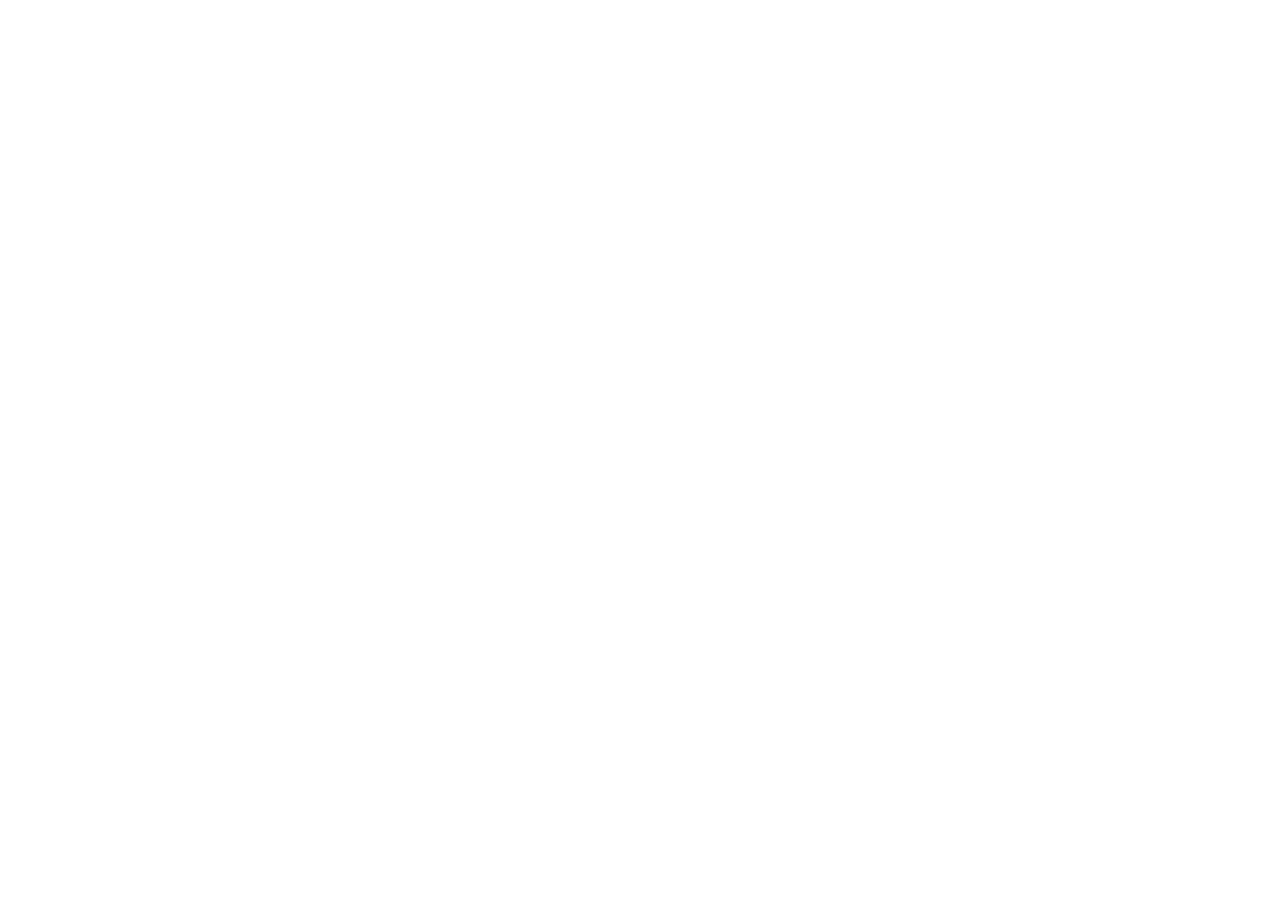
==== login.html @ f086d3a0 "初始化项目" ====
<!DOCTYPE html>
<html lang="en">

<head>
    <meta charset="UTF-8">
    <meta name="viewport" content="width=device-width, initial-scale=1.0">
    <title>Document</title>
</head>

<body>

</body>

</html>
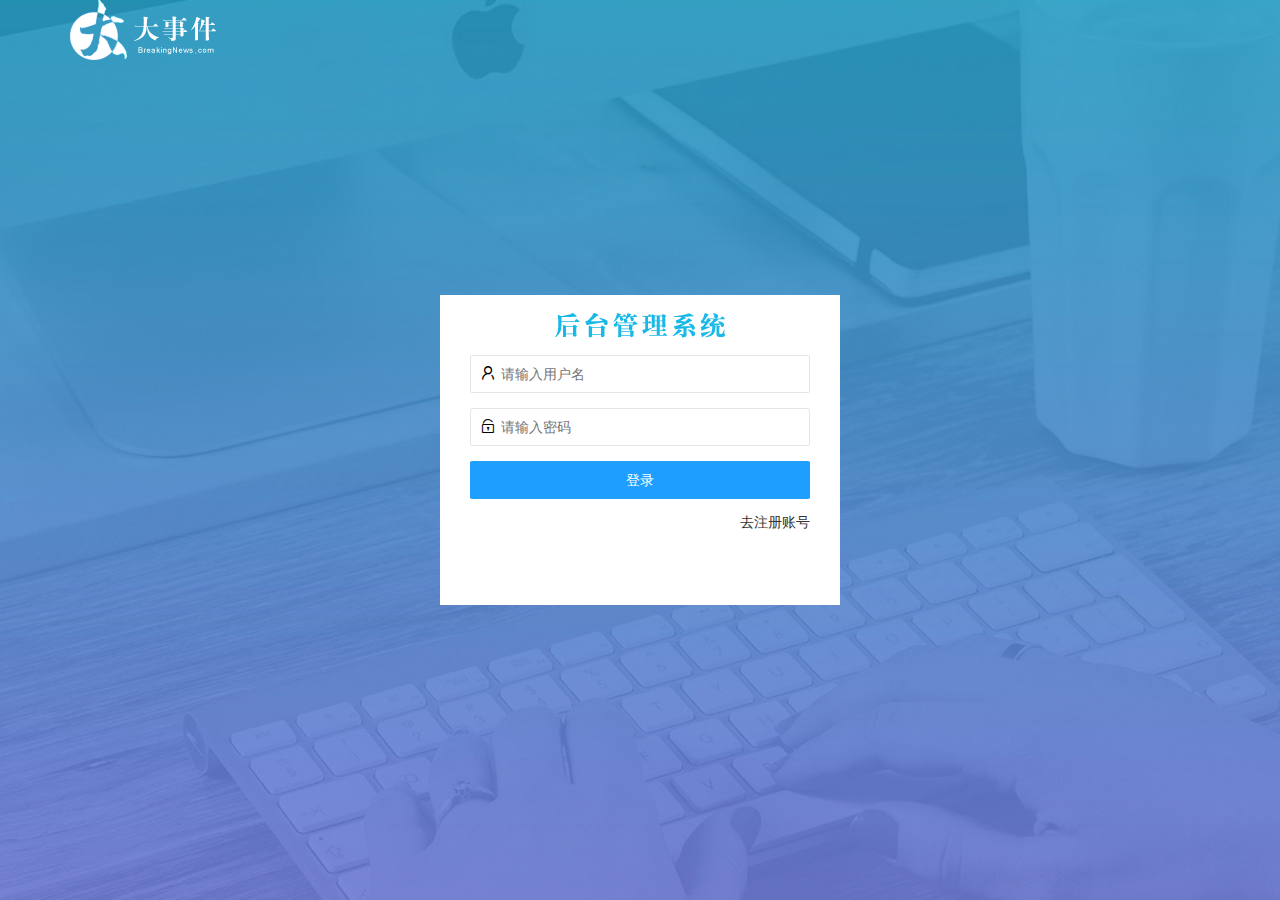
==== commit 2605a455: "登录注册功能开发完成" ====
--- a/login.html
+++ b/login.html
@@ -4,11 +4,80 @@
 <head>
     <meta charset="UTF-8">
     <meta name="viewport" content="width=device-width, initial-scale=1.0">
-    <title>Document</title>
+    <title>大事件-登录/注册</title>
+    <link rel="stylesheet" href="/assets/lib/layui/css/layui.css">
+    <link rel="stylesheet" href="/assets/css/login.css">
+
 </head>
 
 <body>
+    <!-- logo -->
+    <div class="layui-main">
+        <img src="/assets/images/logo.png">
+    </div>
 
+    <!-- 登录和注册面板 -->
+    <div class="loginandreg-box">
+        <div class="title-box"></div>
+
+        <!-- login -->
+        <div class="login-box">
+            <form id="loginForm" class="layui-form" action="">
+                <div class="layui-form-item">
+                    <i class="layui-icon layui-icon-username"></i>
+                    <input type="text" name="username" required lay-verify="required" placeholder="请输入用户名" autocomplete="off" class="layui-input">
+                </div>
+
+                <div class="layui-form-item">
+                    <i class="layui-icon layui-icon-password"></i>
+                    <input type="password" name="password" required lay-verify="required|pass" placeholder="请输入密码" autocomplete="off" class="layui-input">
+                </div>
+
+                <div class="layui-form-item">
+                    <button class="layui-btn layui-btn-fluid  layui-btn-normal" lay-submit>登录</button>
+                </div>
+
+                <div class="layui-form-item link">
+                    <a href="javascript:;" id="goRegLink">去注册账号</a>
+                </div>
+            </form>
+
+        </div>
+
+        <!-- reg -->
+        <div class="reg-box" style="display: none;">
+            <form id="regForm" class="layui-form" action="">
+                <div class="layui-form-item">
+                    <i class="layui-icon layui-icon-username"></i>
+                    <input type="text" name="username" required lay-verify="required" placeholder="请输入用户名" autocomplete="off" class="layui-input">
+                </div>
+
+                <div class="layui-form-item">
+                    <i class="layui-icon layui-icon-password"></i>
+                    <input type="password" name="password" required lay-verify="required|pass" placeholder="请输入密码" autocomplete="off" class="layui-input">
+                </div>
+
+                <div class="layui-form-item">
+                    <i class="layui-icon layui-icon-password"></i>
+                    <input type="password" name="repassword" required lay-verify="required|pass|repass" placeholder="请再次输入密码" autocomplete="off" class="layui-input">
+                </div>
+
+                <div class="layui-form-item">
+                    <button class="layui-btn layui-btn-fluid layui-btn-normal" lay-submit>注册</button>
+                </div>
+
+                <div class="layui-form-item link">
+                    <a href="javascript:;" id="goLoginLink">去登录</a>
+                </div>
+            </form>
+
+        </div>
+    </div>
+
+    <script src="/assets/lib/layui/layui.all.js"></script>
+    <script src="/assets/lib/jquery.js"></script>
+    <script src="/assets/js/baseAPI.js"></script>
+    <script src="/assets/js/login.js"></script>
 </body>
 
 </html>--- a/assets/lib/layui/css/layui.css
+++ b/assets/lib/layui/css/layui.css
@@ -0,0 +1,2 @@
+/** layui-v2.5.5 MIT License By https://www.layui.com */
+ .layui-inline,img{display:inline-block;vertical-align:middle}h1,h2,h3,h4,h5,h6{font-weight:400}.layui-edge,.layui-header,.layui-inline,.layui-main{position:relative}.layui-body,.layui-edge,.layui-elip{overflow:hidden}.layui-btn,.layui-edge,.layui-inline,img{vertical-align:middle}.layui-btn,.layui-disabled,.layui-icon,.layui-unselect{-moz-user-select:none;-webkit-user-select:none;-ms-user-select:none}.layui-elip,.layui-form-checkbox span,.layui-form-pane .layui-form-label{text-overflow:ellipsis;white-space:nowrap}.layui-breadcrumb,.layui-tree-btnGroup{visibility:hidden}blockquote,body,button,dd,div,dl,dt,form,h1,h2,h3,h4,h5,h6,input,li,ol,p,pre,td,textarea,th,ul{margin:0;padding:0;-webkit-tap-highlight-color:rgba(0,0,0,0)}a:active,a:hover{outline:0}img{border:none}li{list-style:none}table{border-collapse:collapse;border-spacing:0}h4,h5,h6{font-size:100%}button,input,optgroup,option,select,textarea{font-family:inherit;font-size:inherit;font-style:inherit;font-weight:inherit;outline:0}pre{white-space:pre-wrap;white-space:-moz-pre-wrap;white-space:-pre-wrap;white-space:-o-pre-wrap;word-wrap:break-word}body{line-height:24px;font:14px Helvetica Neue,Helvetica,PingFang SC,Tahoma,Arial,sans-serif}hr{height:1px;margin:10px 0;border:0;clear:both}a{color:#333;text-decoration:none}a:hover{color:#777}a cite{font-style:normal;*cursor:pointer}.layui-border-box,.layui-border-box *{box-sizing:border-box}.layui-box,.layui-box *{box-sizing:content-box}.layui-clear{clear:both;*zoom:1}.layui-clear:after{content:'\20';clear:both;*zoom:1;display:block;height:0}.layui-inline{*display:inline;*zoom:1}.layui-edge{display:inline-block;width:0;height:0;border-width:6px;border-style:dashed;border-color:transparent}.layui-edge-top{top:-4px;border-bottom-color:#999;border-bottom-style:solid}.layui-edge-right{border-left-color:#999;border-left-style:solid}.layui-edge-bottom{top:2px;border-top-color:#999;border-top-style:solid}.layui-edge-left{border-right-color:#999;border-right-style:solid}.layui-disabled,.layui-disabled:hover{color:#d2d2d2!important;cursor:not-allowed!important}.layui-circle{border-radius:100%}.layui-show{display:block!important}.layui-hide{display:none!important}@font-face{font-family:layui-icon;src:url(../font/iconfont.eot?v=250);src:url(../font/iconfont.eot?v=250#iefix) format('embedded-opentype'),url(../font/iconfont.woff2?v=250) format('woff2'),url(../font/iconfont.woff?v=250) format('woff'),url(../font/iconfont.ttf?v=250) format('truetype'),url(../font/iconfont.svg?v=250#layui-icon) format('svg')}.layui-icon{font-family:layui-icon!important;font-size:16px;font-style:normal;-webkit-font-smoothing:antialiased;-moz-osx-font-smoothing:grayscale}.layui-icon-reply-fill:before{content:"\e611"}.layui-icon-set-fill:before{content:"\e614"}.layui-icon-menu-fill:before{content:"\e60f"}.layui-icon-search:before{content:"\e615"}.layui-icon-share:before{content:"\e641"}.layui-icon-set-sm:before{content:"\e620"}.layui-icon-engine:before{content:"\e628"}.layui-icon-close:before{content:"\1006"}.layui-icon-close-fill:before{content:"\1007"}.layui-icon-chart-screen:before{content:"\e629"}.layui-icon-star:before{content:"\e600"}.layui-icon-circle-dot:before{content:"\e617"}.layui-icon-chat:before{content:"\e606"}.layui-icon-release:before{content:"\e609"}.layui-icon-list:before{content:"\e60a"}.layui-icon-chart:before{content:"\e62c"}.layui-icon-ok-circle:before{content:"\1005"}.layui-icon-layim-theme:before{content:"\e61b"}.layui-icon-table:before{content:"\e62d"}.layui-icon-right:before{content:"\e602"}.layui-icon-left:before{content:"\e603"}.layui-icon-cart-simple:before{content:"\e698"}.layui-icon-face-cry:before{content:"\e69c"}.layui-icon-face-smile:before{content:"\e6af"}.layui-icon-survey:before{content:"\e6b2"}.layui-icon-tree:before{content:"\e62e"}.layui-icon-upload-circle:before{content:"\e62f"}.layui-icon-add-circle:before{content:"\e61f"}.layui-icon-download-circle:before{content:"\e601"}.layui-icon-templeate-1:before{content:"\e630"}.layui-icon-util:before{content:"\e631"}.layui-icon-face-surprised:before{content:"\e664"}.layui-icon-edit:before{content:"\e642"}.layui-icon-speaker:before{content:"\e645"}.layui-icon-down:before{content:"\e61a"}.layui-icon-file:before{content:"\e621"}.layui-icon-layouts:before{content:"\e632"}.layui-icon-rate-half:before{content:"\e6c9"}.layui-icon-add-circle-fine:before{content:"\e608"}.layui-icon-prev-circle:before{content:"\e633"}.layui-icon-read:before{content:"\e705"}.layui-icon-404:before{content:"\e61c"}.layui-icon-carousel:before{content:"\e634"}.layui-icon-help:before{content:"\e607"}.layui-icon-code-circle:before{content:"\e635"}.layui-icon-water:before{content:"\e636"}.layui-icon-username:before{content:"\e66f"}.layui-icon-find-fill:before{content:"\e670"}.layui-icon-about:before{content:"\e60b"}.layui-icon-location:before{content:"\e715"}.layui-icon-up:before{content:"\e619"}.layui-icon-pause:before{content:"\e651"}.layui-icon-date:before{content:"\e637"}.layui-icon-layim-uploadfile:before{content:"\e61d"}.layui-icon-delete:before{content:"\e640"}.layui-icon-play:before{content:"\e652"}.layui-icon-top:before{content:"\e604"}.layui-icon-friends:before{content:"\e612"}.layui-icon-refresh-3:before{content:"\e9aa"}.layui-icon-ok:before{content:"\e605"}.layui-icon-layer:before{content:"\e638"}.layui-icon-face-smile-fine:before{content:"\e60c"}.layui-icon-dollar:before{content:"\e659"}.layui-icon-group:before{content:"\e613"}.layui-icon-layim-download:before{content:"\e61e"}.layui-icon-picture-fine:before{content:"\e60d"}.layui-icon-link:before{content:"\e64c"}.layui-icon-diamond:before{content:"\e735"}.layui-icon-log:before{content:"\e60e"}.layui-icon-rate-solid:before{content:"\e67a"}.layui-icon-fonts-del:before{content:"\e64f"}.layui-icon-unlink:before{content:"\e64d"}.layui-icon-fonts-clear:before{content:"\e639"}.layui-icon-triangle-r:before{content:"\e623"}.layui-icon-circle:before{content:"\e63f"}.layui-icon-radio:before{content:"\e643"}.layui-icon-align-center:before{content:"\e647"}.layui-icon-align-right:before{content:"\e648"}.layui-icon-align-left:before{content:"\e649"}.layui-icon-loading-1:before{content:"\e63e"}.layui-icon-return:before{content:"\e65c"}.layui-icon-fonts-strong:before{content:"\e62b"}.layui-icon-upload:before{content:"\e67c"}.layui-icon-dialogue:before{content:"\e63a"}.layui-icon-video:before{content:"\e6ed"}.layui-icon-headset:before{content:"\e6fc"}.layui-icon-cellphone-fine:before{content:"\e63b"}.layui-icon-add-1:before{content:"\e654"}.layui-icon-face-smile-b:before{content:"\e650"}.layui-icon-fonts-html:before{content:"\e64b"}.layui-icon-form:before{content:"\e63c"}.layui-icon-cart:before{content:"\e657"}.layui-icon-camera-fill:before{content:"\e65d"}.layui-icon-tabs:before{content:"\e62a"}.layui-icon-fonts-code:before{content:"\e64e"}.layui-icon-fire:before{content:"\e756"}.layui-icon-set:before{content:"\e716"}.layui-icon-fonts-u:before{content:"\e646"}.layui-icon-triangle-d:before{content:"\e625"}.layui-icon-tips:before{content:"\e702"}.layui-icon-picture:before{content:"\e64a"}.layui-icon-more-vertical:before{content:"\e671"}.layui-icon-flag:before{content:"\e66c"}.layui-icon-loading:before{content:"\e63d"}.layui-icon-fonts-i:before{content:"\e644"}.layui-icon-refresh-1:before{content:"\e666"}.layui-icon-rmb:before{content:"\e65e"}.layui-icon-home:before{content:"\e68e"}.layui-icon-user:before{content:"\e770"}.layui-icon-notice:before{content:"\e667"}.layui-icon-login-weibo:before{content:"\e675"}.layui-icon-voice:before{content:"\e688"}.layui-icon-upload-drag:before{content:"\e681"}.layui-icon-login-qq:before{content:"\e676"}.layui-icon-snowflake:before{content:"\e6b1"}.layui-icon-file-b:before{content:"\e655"}.layui-icon-template:before{content:"\e663"}.layui-icon-auz:before{content:"\e672"}.layui-icon-console:before{content:"\e665"}.layui-icon-app:before{content:"\e653"}.layui-icon-prev:before{content:"\e65a"}.layui-icon-website:before{content:"\e7ae"}.layui-icon-next:before{content:"\e65b"}.layui-icon-component:before{content:"\e857"}.layui-icon-more:before{content:"\e65f"}.layui-icon-login-wechat:before{content:"\e677"}.layui-icon-shrink-right:before{content:"\e668"}.layui-icon-spread-left:before{content:"\e66b"}.layui-icon-camera:before{content:"\e660"}.layui-icon-note:before{content:"\e66e"}.layui-icon-refresh:before{content:"\e669"}.layui-icon-female:before{content:"\e661"}.layui-icon-male:before{content:"\e662"}.layui-icon-password:before{content:"\e673"}.layui-icon-senior:before{content:"\e674"}.layui-icon-theme:before{content:"\e66a"}.layui-icon-tread:before{content:"\e6c5"}.layui-icon-praise:before{content:"\e6c6"}.layui-icon-star-fill:before{content:"\e658"}.layui-icon-rate:before{content:"\e67b"}.layui-icon-template-1:before{content:"\e656"}.layui-icon-vercode:before{content:"\e679"}.layui-icon-cellphone:before{content:"\e678"}.layui-icon-screen-full:before{content:"\e622"}.layui-icon-screen-restore:before{content:"\e758"}.layui-icon-cols:before{content:"\e610"}.layui-icon-export:before{content:"\e67d"}.layui-icon-print:before{content:"\e66d"}.layui-icon-slider:before{content:"\e714"}.layui-icon-addition:before{content:"\e624"}.layui-icon-subtraction:before{content:"\e67e"}.layui-icon-service:before{content:"\e626"}.layui-icon-transfer:before{content:"\e691"}.layui-main{width:1140px;margin:0 auto}.layui-header{z-index:1000;height:60px}.layui-header a:hover{transition:all .5s;-webkit-transition:all .5s}.layui-side{position:fixed;left:0;top:0;bottom:0;z-index:999;width:200px;overflow-x:hidden}.layui-side-scroll{position:relative;width:220px;height:100%;overflow-x:hidden}.layui-body{position:absolute;left:200px;right:0;top:0;bottom:0;z-index:998;width:auto;overflow-y:auto;box-sizing:border-box}.layui-layout-body{overflow:hidden}.layui-layout-admin .layui-header{background-color:#23262E}.layui-layout-admin .layui-side{top:60px;width:200px;overflow-x:hidden}.layui-layout-admin .layui-body{position:fixed;top:60px;bottom:44px}.layui-layout-admin .layui-main{width:auto;margin:0 15px}.layui-layout-admin .layui-footer{position:fixed;left:200px;right:0;bottom:0;height:44px;line-height:44px;padding:0 15px;background-color:#eee}.layui-layout-admin .layui-logo{position:absolute;left:0;top:0;width:200px;height:100%;line-height:60px;text-align:center;color:#009688;font-size:16px}.layui-layout-admin .layui-header .layui-nav{background:0 0}.layui-layout-left{position:absolute!important;left:200px;top:0}.layui-layout-right{position:absolute!important;right:0;top:0}.layui-container{position:relative;margin:0 auto;padding:0 15px;box-sizing:border-box}.layui-fluid{position:relative;margin:0 auto;padding:0 15px}.layui-row:after,.layui-row:before{content:'';display:block;clear:both}.layui-col-lg1,.layui-col-lg10,.layui-col-lg11,.layui-col-lg12,.layui-col-lg2,.layui-col-lg3,.layui-col-lg4,.layui-col-lg5,.layui-col-lg6,.layui-col-lg7,.layui-col-lg8,.layui-col-lg9,.layui-col-md1,.layui-col-md10,.layui-col-md11,.layui-col-md12,.layui-col-md2,.layui-col-md3,.layui-col-md4,.layui-col-md5,.layui-col-md6,.layui-col-md7,.layui-col-md8,.layui-col-md9,.layui-col-sm1,.layui-col-sm10,.layui-col-sm11,.layui-col-sm12,.layui-col-sm2,.layui-col-sm3,.layui-col-sm4,.layui-col-sm5,.layui-col-sm6,.layui-col-sm7,.layui-col-sm8,.layui-col-sm9,.layui-col-xs1,.layui-col-xs10,.layui-col-xs11,.layui-col-xs12,.layui-col-xs2,.layui-col-xs3,.layui-col-xs4,.layui-col-xs5,.layui-col-xs6,.layui-col-xs7,.layui-col-xs8,.layui-col-xs9{position:relative;display:block;box-sizing:border-box}.layui-col-xs1,.layui-col-xs10,.layui-col-xs11,.layui-col-xs12,.layui-col-xs2,.layui-col-xs3,.layui-col-xs4,.layui-col-xs5,.layui-col-xs6,.layui-col-xs7,.layui-col-xs8,.layui-col-xs9{float:left}.layui-col-xs1{width:8.33333333%}.layui-col-xs2{width:16.66666667%}.layui-col-xs3{width:25%}.layui-col-xs4{width:33.33333333%}.layui-col-xs5{width:41.66666667%}.layui-col-xs6{width:50%}.layui-col-xs7{width:58.33333333%}.layui-col-xs8{width:66.66666667%}.layui-col-xs9{width:75%}.layui-col-xs10{width:83.33333333%}.layui-col-xs11{width:91.66666667%}.layui-col-xs12{width:100%}.layui-col-xs-offset1{margin-left:8.33333333%}.layui-col-xs-offset2{margin-left:16.66666667%}.layui-col-xs-offset3{margin-left:25%}.layui-col-xs-offset4{margin-left:33.33333333%}.layui-col-xs-offset5{margin-left:41.66666667%}.layui-col-xs-offset6{margin-left:50%}.layui-col-xs-offset7{margin-left:58.33333333%}.layui-col-xs-offset8{margin-left:66.66666667%}.layui-col-xs-offset9{margin-left:75%}.layui-col-xs-offset10{margin-left:83.33333333%}.layui-col-xs-offset11{margin-left:91.66666667%}.layui-col-xs-offset12{margin-left:100%}@media screen and (max-width:768px){.layui-hide-xs{display:none!important}.layui-show-xs-block{display:block!important}.layui-show-xs-inline{display:inline!important}.layui-show-xs-inline-block{display:inline-block!important}}@media screen and (min-width:768px){.layui-container{width:750px}.layui-hide-sm{display:none!important}.layui-show-sm-block{display:block!important}.layui-show-sm-inline{display:inline!important}.layui-show-sm-inline-block{display:inline-block!important}.layui-col-sm1,.layui-col-sm10,.layui-col-sm11,.layui-col-sm12,.layui-col-sm2,.layui-col-sm3,.layui-col-sm4,.layui-col-sm5,.layui-col-sm6,.layui-col-sm7,.layui-col-sm8,.layui-col-sm9{float:left}.layui-col-sm1{width:8.33333333%}.layui-col-sm2{width:16.66666667%}.layui-col-sm3{width:25%}.layui-col-sm4{width:33.33333333%}.layui-col-sm5{width:41.66666667%}.layui-col-sm6{width:50%}.layui-col-sm7{width:58.33333333%}.layui-col-sm8{width:66.66666667%}.layui-col-sm9{width:75%}.layui-col-sm10{width:83.33333333%}.layui-col-sm11{width:91.66666667%}.layui-col-sm12{width:100%}.layui-col-sm-offset1{margin-left:8.33333333%}.layui-col-sm-offset2{margin-left:16.66666667%}.layui-col-sm-offset3{margin-left:25%}.layui-col-sm-offset4{margin-left:33.33333333%}.layui-col-sm-offset5{margin-left:41.66666667%}.layui-col-sm-offset6{margin-left:50%}.layui-col-sm-offset7{margin-left:58.33333333%}.layui-col-sm-offset8{margin-left:66.66666667%}.layui-col-sm-offset9{margin-left:75%}.layui-col-sm-offset10{margin-left:83.33333333%}.layui-col-sm-offset11{margin-left:91.66666667%}.layui-col-sm-offset12{margin-left:100%}}@media screen and (min-width:992px){.layui-container{width:970px}.layui-hide-md{display:none!important}.layui-show-md-block{display:block!important}.layui-show-md-inline{display:inline!important}.layui-show-md-inline-block{display:inline-block!important}.layui-col-md1,.layui-col-md10,.layui-col-md11,.layui-col-md12,.layui-col-md2,.layui-col-md3,.layui-col-md4,.layui-col-md5,.layui-col-md6,.layui-col-md7,.layui-col-md8,.layui-col-md9{float:left}.layui-col-md1{width:8.33333333%}.layui-col-md2{width:16.66666667%}.layui-col-md3{width:25%}.layui-col-md4{width:33.33333333%}.layui-col-md5{width:41.66666667%}.layui-col-md6{width:50%}.layui-col-md7{width:58.33333333%}.layui-col-md8{width:66.66666667%}.layui-col-md9{width:75%}.layui-col-md10{width:83.33333333%}.layui-col-md11{width:91.66666667%}.layui-col-md12{width:100%}.layui-col-md-offset1{margin-left:8.33333333%}.layui-col-md-offset2{margin-left:16.66666667%}.layui-col-md-offset3{margin-left:25%}.layui-col-md-offset4{margin-left:33.33333333%}.layui-col-md-offset5{margin-left:41.66666667%}.layui-col-md-offset6{margin-left:50%}.layui-col-md-offset7{margin-left:58.33333333%}.layui-col-md-offset8{margin-left:66.66666667%}.layui-col-md-offset9{margin-left:75%}.layui-col-md-offset10{margin-left:83.33333333%}.layui-col-md-offset11{margin-left:91.66666667%}.layui-col-md-offset12{margin-left:100%}}@media screen and (min-width:1200px){.layui-container{width:1170px}.layui-hide-lg{display:none!important}.layui-show-lg-block{display:block!important}.layui-show-lg-inline{display:inline!important}.layui-show-lg-inline-block{display:inline-block!important}.layui-col-lg1,.layui-col-lg10,.layui-col-lg11,.layui-col-lg12,.layui-col-lg2,.layui-col-lg3,.layui-col-lg4,.layui-col-lg5,.layui-col-lg6,.layui-col-lg7,.layui-col-lg8,.layui-col-lg9{float:left}.layui-col-lg1{width:8.33333333%}.layui-col-lg2{width:16.66666667%}.layui-col-lg3{width:25%}.layui-col-lg4{width:33.33333333%}.layui-col-lg5{width:41.66666667%}.layui-col-lg6{width:50%}.layui-col-lg7{width:58.33333333%}.layui-col-lg8{width:66.66666667%}.layui-col-lg9{width:75%}.layui-col-lg10{width:83.33333333%}.layui-col-lg11{width:91.66666667%}.layui-col-lg12{width:100%}.layui-col-lg-offset1{margin-left:8.33333333%}.layui-col-lg-offset2{margin-left:16.66666667%}.layui-col-lg-offset3{margin-left:25%}.layui-col-lg-offset4{margin-left:33.33333333%}.layui-col-lg-offset5{margin-left:41.66666667%}.layui-col-lg-offset6{margin-left:50%}.layui-col-lg-offset7{margin-left:58.33333333%}.layui-col-lg-offset8{margin-left:66.66666667%}.layui-col-lg-offset9{margin-left:75%}.layui-col-lg-offset10{margin-left:83.33333333%}.layui-col-lg-offset11{margin-left:91.66666667%}.layui-col-lg-offset12{margin-left:100%}}.layui-col-space1{margin:-.5px}.layui-col-space1>*{padding:.5px}.layui-col-space3{margin:-1.5px}.layui-col-space3>*{padding:1.5px}.layui-col-space5{margin:-2.5px}.layui-col-space5>*{padding:2.5px}.layui-col-space8{margin:-3.5px}.layui-col-space8>*{padding:3.5px}.layui-col-space10{margin:-5px}.layui-col-space10>*{padding:5px}.layui-col-space12{margin:-6px}.layui-col-space12>*{padding:6px}.layui-col-space15{margin:-7.5px}.layui-col-space15>*{padding:7.5px}.layui-col-space18{margin:-9px}.layui-col-space18>*{padding:9px}.layui-col-space20{margin:-10px}.layui-col-space20>*{padding:10px}.layui-col-space22{margin:-11px}.layui-col-space22>*{padding:11px}.layui-col-space25{margin:-12.5px}.layui-col-space25>*{padding:12.5px}.layui-col-space30{margin:-15px}.layui-col-space30>*{padding:15px}.layui-btn,.layui-input,.layui-select,.layui-textarea,.layui-upload-button{outline:0;-webkit-appearance:none;transition:all .3s;-webkit-transition:all .3s;box-sizing:border-box}.layui-elem-quote{margin-bottom:10px;padding:15px;line-height:22px;border-left:5px solid #009688;border-radius:0 2px 2px 0;background-color:#f2f2f2}.layui-quote-nm{border-style:solid;border-width:1px 1px 1px 5px;background:0 0}.layui-elem-field{margin-bottom:10px;padding:0;border-width:1px;border-style:solid}.layui-elem-field legend{margin-left:20px;padding:0 10px;font-size:20px;font-weight:300}.layui-field-title{margin:10px 0 20px;border-width:1px 0 0}.layui-field-box{padding:10px 15px}.layui-field-title .layui-field-box{padding:10px 0}.layui-progress{position:relative;height:6px;border-radius:20px;background-color:#e2e2e2}.layui-progress-bar{position:absolute;left:0;top:0;width:0;max-width:100%;height:6px;border-radius:20px;text-align:right;background-color:#5FB878;transition:all .3s;-webkit-transition:all .3s}.layui-progress-big,.layui-progress-big .layui-progress-bar{height:18px;line-height:18px}.layui-progress-text{position:relative;top:-20px;line-height:18px;font-size:12px;color:#666}.layui-progress-big .layui-progress-text{position:static;padding:0 10px;color:#fff}.layui-collapse{border-width:1px;border-style:solid;border-radius:2px}.layui-colla-content,.layui-colla-item{border-top-width:1px;border-top-style:solid}.layui-colla-item:first-child{border-top:none}.layui-colla-title{position:relative;height:42px;line-height:42px;padding:0 15px 0 35px;color:#333;background-color:#f2f2f2;cursor:pointer;font-size:14px;overflow:hidden}.layui-colla-content{display:none;padding:10px 15px;line-height:22px;color:#666}.layui-colla-icon{position:absolute;left:15px;top:0;font-size:14px}.layui-card{margin-bottom:15px;border-radius:2px;background-color:#fff;box-shadow:0 1px 2px 0 rgba(0,0,0,.05)}.layui-card:last-child{margin-bottom:0}.layui-card-header{position:relative;height:42px;line-height:42px;padding:0 15px;border-bottom:1px solid #f6f6f6;color:#333;border-radius:2px 2px 0 0;font-size:14px}.layui-bg-black,.layui-bg-blue,.layui-bg-cyan,.layui-bg-green,.layui-bg-orange,.layui-bg-red{color:#fff!important}.layui-card-body{position:relative;padding:10px 15px;line-height:24px}.layui-card-body[pad15]{padding:15px}.layui-card-body[pad20]{padding:20px}.layui-card-body .layui-table{margin:5px 0}.layui-card .layui-tab{margin:0}.layui-panel-window{position:relative;padding:15px;border-radius:0;border-top:5px solid #E6E6E6;background-color:#fff}.layui-auxiliar-moving{position:fixed;left:0;right:0;top:0;bottom:0;width:100%;height:100%;background:0 0;z-index:9999999999}.layui-form-label,.layui-form-mid,.layui-form-select,.layui-input-block,.layui-input-inline,.layui-textarea{position:relative}.layui-bg-red{background-color:#FF5722!important}.layui-bg-orange{background-color:#FFB800!important}.layui-bg-green{background-color:#009688!important}.layui-bg-cyan{background-color:#2F4056!important}.layui-bg-blue{background-color:#1E9FFF!important}.layui-bg-black{background-color:#393D49!important}.layui-bg-gray{background-color:#eee!important;color:#666!important}.layui-badge-rim,.layui-colla-content,.layui-colla-item,.layui-collapse,.layui-elem-field,.layui-form-pane .layui-form-item[pane],.layui-form-pane .layui-form-label,.layui-input,.layui-layedit,.layui-layedit-tool,.layui-quote-nm,.layui-select,.layui-tab-bar,.layui-tab-card,.layui-tab-title,.layui-tab-title .layui-this:after,.layui-textarea{border-color:#e6e6e6}.layui-timeline-item:before,hr{background-color:#e6e6e6}.layui-text{line-height:22px;font-size:14px;color:#666}.layui-text h1,.layui-text h2,.layui-text h3{font-weight:500;color:#333}.layui-text h1{font-size:30px}.layui-text h2{font-size:24px}.layui-text h3{font-size:18px}.layui-text a:not(.layui-btn){color:#01AAED}.layui-text a:not(.layui-btn):hover{text-decoration:underline}.layui-text ul{padding:5px 0 5px 15px}.layui-text ul li{margin-top:5px;list-style-type:disc}.layui-text em,.layui-word-aux{color:#999!important;padding:0 5px!important}.layui-btn{display:inline-block;height:38px;line-height:38px;padding:0 18px;background-color:#009688;color:#fff;white-space:nowrap;text-align:center;font-size:14px;border:none;border-radius:2px;cursor:pointer}.layui-btn:hover{opacity:.8;filter:alpha(opacity=80);color:#fff}.layui-btn:active{opacity:1;filter:alpha(opacity=100)}.layui-btn+.layui-btn{margin-left:10px}.layui-btn-container{font-size:0}.layui-btn-container .layui-btn{margin-right:10px;margin-bottom:10px}.layui-btn-container .layui-btn+.layui-btn{margin-left:0}.layui-table .layui-btn-container .layui-btn{margin-bottom:9px}.layui-btn-radius{border-radius:100px}.layui-btn .layui-icon{margin-right:3px;font-size:18px;vertical-align:bottom;vertical-align:middle\9}.layui-btn-primary{border:1px solid #C9C9C9;background-color:#fff;color:#555}.layui-btn-primary:hover{border-color:#009688;color:#333}.layui-btn-normal{background-color:#1E9FFF}.layui-btn-warm{background-color:#FFB800}.layui-btn-danger{background-color:#FF5722}.layui-btn-checked{background-color:#5FB878}.layui-btn-disabled,.layui-btn-disabled:active,.layui-btn-disabled:hover{border:1px solid #e6e6e6;background-color:#FBFBFB;color:#C9C9C9;cursor:not-allowed;opacity:1}.layui-btn-lg{height:44px;line-height:44px;padding:0 25px;font-size:16px}.layui-btn-sm{height:30px;line-height:30px;padding:0 10px;font-size:12px}.layui-btn-sm i{font-size:16px!important}.layui-btn-xs{height:22px;line-height:22px;padding:0 5px;font-size:12px}.layui-btn-xs i{font-size:14px!important}.layui-btn-group{display:inline-block;vertical-align:middle;font-size:0}.layui-btn-group .layui-btn{margin-left:0!important;margin-right:0!important;border-left:1px solid rgba(255,255,255,.5);border-radius:0}.layui-btn-group .layui-btn-primary{border-left:none}.layui-btn-group .layui-btn-primary:hover{border-color:#C9C9C9;color:#009688}.layui-btn-group .layui-btn:first-child{border-left:none;border-radius:2px 0 0 2px}.layui-btn-group .layui-btn-primary:first-child{border-left:1px solid #c9c9c9}.layui-btn-group .layui-btn:last-child{border-radius:0 2px 2px 0}.layui-btn-group .layui-btn+.layui-btn{margin-left:0}.layui-btn-group+.layui-btn-group{margin-left:10px}.layui-btn-fluid{width:100%}.layui-input,.layui-select,.layui-textarea{height:38px;line-height:1.3;line-height:38px\9;border-width:1px;border-style:solid;background-color:#fff;border-radius:2px}.layui-input::-webkit-input-placeholder,.layui-select::-webkit-input-placeholder,.layui-textarea::-webkit-input-placeholder{line-height:1.3}.layui-input,.layui-textarea{display:block;width:100%;padding-left:10px}.layui-input:hover,.layui-textarea:hover{border-color:#D2D2D2!important}.layui-input:focus,.layui-textarea:focus{border-color:#C9C9C9!important}.layui-textarea{min-height:100px;height:auto;line-height:20px;padding:6px 10px;resize:vertical}.layui-select{padding:0 10px}.layui-form input[type=checkbox],.layui-form input[type=radio],.layui-form select{display:none}.layui-form [lay-ignore]{display:initial}.layui-form-item{margin-bottom:15px;clear:both;*zoom:1}.layui-form-item:after{content:'\20';clear:both;*zoom:1;display:block;height:0}.layui-form-label{float:left;display:block;padding:9px 15px;width:80px;font-weight:400;line-height:20px;text-align:right}.layui-form-label-col{display:block;float:none;padding:9px 0;line-height:20px;text-align:left}.layui-form-item .layui-inline{margin-bottom:5px;margin-right:10px}.layui-input-block{margin-left:110px;min-height:36px}.layui-input-inline{display:inline-block;vertical-align:middle}.layui-form-item .layui-input-inline{float:left;width:190px;margin-right:10px}.layui-form-text .layui-input-inline{width:auto}.layui-form-mid{float:left;display:block;padding:9px 0!important;line-height:20px;margin-right:10px}.layui-form-danger+.layui-form-select .layui-input,.layui-form-danger:focus{border-color:#FF5722!important}.layui-form-select .layui-input{padding-right:30px;cursor:pointer}.layui-form-select .layui-edge{position:absolute;right:10px;top:50%;margin-top:-3px;cursor:pointer;border-width:6px;border-top-color:#c2c2c2;border-top-style:solid;transition:all .3s;-webkit-transition:all .3s}.layui-form-select dl{display:none;position:absolute;left:0;top:42px;padding:5px 0;z-index:899;min-width:100%;border:1px solid #d2d2d2;max-height:300px;overflow-y:auto;background-color:#fff;border-radius:2px;box-shadow:0 2px 4px rgba(0,0,0,.12);box-sizing:border-box}.layui-form-select dl dd,.layui-form-select dl dt{padding:0 10px;line-height:36px;white-space:nowrap;overflow:hidden;text-overflow:ellipsis}.layui-form-select dl dt{font-size:12px;color:#999}.layui-form-select dl dd{cursor:pointer}.layui-form-select dl dd:hover{background-color:#f2f2f2;-webkit-transition:.5s all;transition:.5s all}.layui-form-select .layui-select-group dd{padding-left:20px}.layui-form-select dl dd.layui-select-tips{padding-left:10px!important;color:#999}.layui-form-select dl dd.layui-this{background-color:#5FB878;color:#fff}.layui-form-checkbox,.layui-form-select dl dd.layui-disabled{background-color:#fff}.layui-form-selected dl{display:block}.layui-form-checkbox,.layui-form-checkbox *,.layui-form-switch{display:inline-block;vertical-align:middle}.layui-form-selected .layui-edge{margin-top:-9px;-webkit-transform:rotate(180deg);transform:rotate(180deg);margin-top:-3px\9}:root .layui-form-selected .layui-edge{margin-top:-9px\0/IE9}.layui-form-selectup dl{top:auto;bottom:42px}.layui-select-none{margin:5px 0;text-align:center;color:#999}.layui-select-disabled .layui-disabled{border-color:#eee!important}.layui-select-disabled .layui-edge{border-top-color:#d2d2d2}.layui-form-checkbox{position:relative;height:30px;line-height:30px;margin-right:10px;padding-right:30px;cursor:pointer;font-size:0;-webkit-transition:.1s linear;transition:.1s linear;box-sizing:border-box}.layui-form-checkbox span{padding:0 10px;height:100%;font-size:14px;border-radius:2px 0 0 2px;background-color:#d2d2d2;color:#fff;overflow:hidden}.layui-form-checkbox:hover span{background-color:#c2c2c2}.layui-form-checkbox i{position:absolute;right:0;top:0;width:30px;height:28px;border:1px solid #d2d2d2;border-left:none;border-radius:0 2px 2px 0;color:#fff;font-size:20px;text-align:center}.layui-form-checkbox:hover i{border-color:#c2c2c2;color:#c2c2c2}.layui-form-checked,.layui-form-checked:hover{border-color:#5FB878}.layui-form-checked span,.layui-form-checked:hover span{background-color:#5FB878}.layui-form-checked i,.layui-form-checked:hover i{color:#5FB878}.layui-form-item .layui-form-checkbox{margin-top:4px}.layui-form-checkbox[lay-skin=primary]{height:auto!important;line-height:normal!important;min-width:18px;min-height:18px;border:none!important;margin-right:0;padding-left:28px;padding-right:0;background:0 0}.layui-form-checkbox[lay-skin=primary] span{padding-left:0;padding-right:15px;line-height:18px;background:0 0;color:#666}.layui-form-checkbox[lay-skin=primary] i{right:auto;left:0;width:16px;height:16px;line-height:16px;border:1px solid #d2d2d2;font-size:12px;border-radius:2px;background-color:#fff;-webkit-transition:.1s linear;transition:.1s linear}.layui-form-checkbox[lay-skin=primary]:hover i{border-color:#5FB878;color:#fff}.layui-form-checked[lay-skin=primary] i{border-color:#5FB878!important;background-color:#5FB878;color:#fff}.layui-checkbox-disbaled[lay-skin=primary] span{background:0 0!important;color:#c2c2c2}.layui-checkbox-disbaled[lay-skin=primary]:hover i{border-color:#d2d2d2}.layui-form-item .layui-form-checkbox[lay-skin=primary]{margin-top:10px}.layui-form-switch{position:relative;height:22px;line-height:22px;min-width:35px;padding:0 5px;margin-top:8px;border:1px solid #d2d2d2;border-radius:20px;cursor:pointer;background-color:#fff;-webkit-transition:.1s linear;transition:.1s linear}.layui-form-switch i{position:absolute;left:5px;top:3px;width:16px;height:16px;border-radius:20px;background-color:#d2d2d2;-webkit-transition:.1s linear;transition:.1s linear}.layui-form-switch em{position:relative;top:0;width:25px;margin-left:21px;padding:0!important;text-align:center!important;color:#999!important;font-style:normal!important;font-size:12px}.layui-form-onswitch{border-color:#5FB878;background-color:#5FB878}.layui-checkbox-disbaled,.layui-checkbox-disbaled i{border-color:#e2e2e2!important}.layui-form-onswitch i{left:100%;margin-left:-21px;background-color:#fff}.layui-form-onswitch em{margin-left:5px;margin-right:21px;color:#fff!important}.layui-checkbox-disbaled span{background-color:#e2e2e2!important}.layui-checkbox-disbaled:hover i{color:#fff!important}[lay-radio]{display:none}.layui-form-radio,.layui-form-radio *{display:inline-block;vertical-align:middle}.layui-form-radio{line-height:28px;margin:6px 10px 0 0;padding-right:10px;cursor:pointer;font-size:0}.layui-form-radio *{font-size:14px}.layui-form-radio>i{margin-right:8px;font-size:22px;color:#c2c2c2}.layui-form-radio>i:hover,.layui-form-radioed>i{color:#5FB878}.layui-radio-disbaled>i{color:#e2e2e2!important}.layui-form-pane .layui-form-label{width:110px;padding:8px 15px;height:38px;line-height:20px;border-width:1px;border-style:solid;border-radius:2px 0 0 2px;text-align:center;background-color:#FBFBFB;overflow:hidden;box-sizing:border-box}.layui-form-pane .layui-input-inline{margin-left:-1px}.layui-form-pane .layui-input-block{margin-left:110px;left:-1px}.layui-form-pane .layui-input{border-radius:0 2px 2px 0}.layui-form-pane .layui-form-text .layui-form-label{float:none;width:100%;border-radius:2px;box-sizing:border-box;text-align:left}.layui-form-pane .layui-form-text .layui-input-inline{display:block;margin:0;top:-1px;clear:both}.layui-form-pane .layui-form-text .layui-input-block{margin:0;left:0;top:-1px}.layui-form-pane .layui-form-text .layui-textarea{min-height:100px;border-radius:0 0 2px 2px}.layui-form-pane .layui-form-checkbox{margin:4px 0 4px 10px}.layui-form-pane .layui-form-radio,.layui-form-pane .layui-form-switch{margin-top:6px;margin-left:10px}.layui-form-pane .layui-form-item[pane]{position:relative;border-width:1px;border-style:solid}.layui-form-pane .layui-form-item[pane] .layui-form-label{position:absolute;left:0;top:0;height:100%;border-width:0 1px 0 0}.layui-form-pane .layui-form-item[pane] .layui-input-inline{margin-left:110px}@media screen and (max-width:450px){.layui-form-item .layui-form-label{text-overflow:ellipsis;overflow:hidden;white-space:nowrap}.layui-form-item .layui-inline{display:block;margin-right:0;margin-bottom:20px;clear:both}.layui-form-item .layui-inline:after{content:'\20';clear:both;display:block;height:0}.layui-form-item .layui-input-inline{display:block;float:none;left:-3px;width:auto;margin:0 0 10px 112px}.layui-form-item .layui-input-inline+.layui-form-mid{margin-left:110px;top:-5px;padding:0}.layui-form-item .layui-form-checkbox{margin-right:5px;margin-bottom:5px}}.layui-layedit{border-width:1px;border-style:solid;border-radius:2px}.layui-layedit-tool{padding:3px 5px;border-bottom-width:1px;border-bottom-style:solid;font-size:0}.layedit-tool-fixed{position:fixed;top:0;border-top:1px solid #e2e2e2}.layui-layedit-tool .layedit-tool-mid,.layui-layedit-tool .layui-icon{display:inline-block;vertical-align:middle;text-align:center;font-size:14px}.layui-layedit-tool .layui-icon{position:relative;width:32px;height:30px;line-height:30px;margin:3px 5px;color:#777;cursor:pointer;border-radius:2px}.layui-layedit-tool .layui-icon:hover{color:#393D49}.layui-layedit-tool .layui-icon:active{color:#000}.layui-layedit-tool .layedit-tool-active{background-color:#e2e2e2;color:#000}.layui-layedit-tool .layui-disabled,.layui-layedit-tool .layui-disabled:hover{color:#d2d2d2;cursor:not-allowed}.layui-layedit-tool .layedit-tool-mid{width:1px;height:18px;margin:0 10px;background-color:#d2d2d2}.layedit-tool-html{width:50px!important;font-size:30px!important}.layedit-tool-b,.layedit-tool-code,.layedit-tool-help{font-size:16px!important}.layedit-tool-d,.layedit-tool-face,.layedit-tool-image,.layedit-tool-unlink{font-size:18px!important}.layedit-tool-image input{position:absolute;font-size:0;left:0;top:0;width:100%;height:100%;opacity:.01;filter:Alpha(opacity=1);cursor:pointer}.layui-layedit-iframe iframe{display:block;width:100%}#LAY_layedit_code{overflow:hidden}.layui-laypage{display:inline-block;*display:inline;*zoom:1;vertical-align:middle;margin:10px 0;font-size:0}.layui-laypage>a:first-child,.layui-laypage>a:first-child em{border-radius:2px 0 0 2px}.layui-laypage>a:last-child,.layui-laypage>a:last-child em{border-radius:0 2px 2px 0}.layui-laypage>:first-child{margin-left:0!important}.layui-laypage>:last-child{margin-right:0!important}.layui-laypage a,.layui-laypage button,.layui-laypage input,.layui-laypage select,.layui-laypage span{border:1px solid #e2e2e2}.layui-laypage a,.layui-laypage span{display:inline-block;*display:inline;*zoom:1;vertical-align:middle;padding:0 15px;height:28px;line-height:28px;margin:0 -1px 5px 0;background-color:#fff;color:#333;font-size:12px}.layui-flow-more a *,.layui-laypage input,.layui-table-view select[lay-ignore]{display:inline-block}.layui-laypage a:hover{color:#009688}.layui-laypage em{font-style:normal}.layui-laypage .layui-laypage-spr{color:#999;font-weight:700}.layui-laypage a{text-decoration:none}.layui-laypage .layui-laypage-curr{position:relative}.layui-laypage .layui-laypage-curr em{position:relative;color:#fff}.layui-laypage .layui-laypage-curr .layui-laypage-em{position:absolute;left:-1px;top:-1px;padding:1px;width:100%;height:100%;background-color:#009688}.layui-laypage-em{border-radius:2px}.layui-laypage-next em,.layui-laypage-prev em{font-family:Sim sun;font-size:16px}.layui-laypage .layui-laypage-count,.layui-laypage .layui-laypage-limits,.layui-laypage .layui-laypage-refresh,.layui-laypage .layui-laypage-skip{margin-left:10px;margin-right:10px;padding:0;border:none}.layui-laypage .layui-laypage-limits,.layui-laypage .layui-laypage-refresh{vertical-align:top}.layui-laypage .layui-laypage-refresh i{font-size:18px;cursor:pointer}.layui-laypage select{height:22px;padding:3px;border-radius:2px;cursor:pointer}.layui-laypage .layui-laypage-skip{height:30px;line-height:30px;color:#999}.layui-laypage button,.layui-laypage input{height:30px;line-height:30px;border-radius:2px;vertical-align:top;background-color:#fff;box-sizing:border-box}.layui-laypage input{width:40px;margin:0 10px;padding:0 3px;text-align:center}.layui-laypage input:focus,.layui-laypage select:focus{border-color:#009688!important}.layui-laypage button{margin-left:10px;padding:0 10px;cursor:pointer}.layui-table,.layui-table-view{margin:10px 0}.layui-flow-more{margin:10px 0;text-align:center;color:#999;font-size:14px}.layui-flow-more a{height:32px;line-height:32px}.layui-flow-more a *{vertical-align:top}.layui-flow-more a cite{padding:0 20px;border-radius:3px;background-color:#eee;color:#333;font-style:normal}.layui-flow-more a cite:hover{opacity:.8}.layui-flow-more a i{font-size:30px;color:#737383}.layui-table{width:100%;background-color:#fff;color:#666}.layui-table tr{transition:all .3s;-webkit-transition:all .3s}.layui-table th{text-align:left;font-weight:400}.layui-table tbody tr:hover,.layui-table thead tr,.layui-table-click,.layui-table-header,.layui-table-hover,.layui-table-mend,.layui-table-patch,.layui-table-tool,.layui-table-total,.layui-table-total tr,.layui-table[lay-even] tr:nth-child(even){background-color:#f2f2f2}.layui-table td,.layui-table th,.layui-table-col-set,.layui-table-fixed-r,.layui-table-grid-down,.layui-table-header,.layui-table-page,.layui-table-tips-main,.layui-table-tool,.layui-table-total,.layui-table-view,.layui-table[lay-skin=line],.layui-table[lay-skin=row]{border-width:1px;border-style:solid;border-color:#e6e6e6}.layui-table td,.layui-table th{position:relative;padding:9px 15px;min-height:20px;line-height:20px;font-size:14px}.layui-table[lay-skin=line] td,.layui-table[lay-skin=line] th{border-width:0 0 1px}.layui-table[lay-skin=row] td,.layui-table[lay-skin=row] th{border-width:0 1px 0 0}.layui-table[lay-skin=nob] td,.layui-table[lay-skin=nob] th{border:none}.layui-table img{max-width:100px}.layui-table[lay-size=lg] td,.layui-table[lay-size=lg] th{padding:15px 30px}.layui-table-view .layui-table[lay-size=lg] .layui-table-cell{height:40px;line-height:40px}.layui-table[lay-size=sm] td,.layui-table[lay-size=sm] th{font-size:12px;padding:5px 10px}.layui-table-view .layui-table[lay-size=sm] .layui-table-cell{height:20px;line-height:20px}.layui-table[lay-data]{display:none}.layui-table-box{position:relative;overflow:hidden}.layui-table-view .layui-table{position:relative;width:auto;margin:0}.layui-table-view .layui-table[lay-skin=line]{border-width:0 1px 0 0}.layui-table-view .layui-table[lay-skin=row]{border-width:0 0 1px}.layui-table-view .layui-table td,.layui-table-view .layui-table th{padding:5px 0;border-top:none;border-left:none}.layui-table-view .layui-table th.layui-unselect .layui-table-cell span{cursor:pointer}.layui-table-view .layui-table td{cursor:default}.layui-table-view .layui-table td[data-edit=text]{cursor:text}.layui-table-view .layui-form-checkbox[lay-skin=primary] i{width:18px;height:18px}.layui-table-view .layui-form-radio{line-height:0;padding:0}.layui-table-view .layui-form-radio>i{margin:0;font-size:20px}.layui-table-init{position:absolute;left:0;top:0;width:100%;height:100%;text-align:center;z-index:110}.layui-table-init .layui-icon{position:absolute;left:50%;top:50%;margin:-15px 0 0 -15px;font-size:30px;color:#c2c2c2}.layui-table-header{border-width:0 0 1px;overflow:hidden}.layui-table-header .layui-table{margin-bottom:-1px}.layui-table-tool .layui-inline[lay-event]{position:relative;width:26px;height:26px;padding:5px;line-height:16px;margin-right:10px;text-align:center;color:#333;border:1px solid #ccc;cursor:pointer;-webkit-transition:.5s all;transition:.5s all}.layui-table-tool .layui-inline[lay-event]:hover{border:1px solid #999}.layui-table-tool-temp{padding-right:120px}.layui-table-tool-self{position:absolute;right:17px;top:10px}.layui-table-tool .layui-table-tool-self .layui-inline[lay-event]{margin:0 0 0 10px}.layui-table-tool-panel{position:absolute;top:29px;left:-1px;padding:5px 0;min-width:150px;min-height:40px;border:1px solid #d2d2d2;text-align:left;overflow-y:auto;background-color:#fff;box-shadow:0 2px 4px rgba(0,0,0,.12)}.layui-table-cell,.layui-table-tool-panel li{overflow:hidden;text-overflow:ellipsis;white-space:nowrap}.layui-table-tool-panel li{padding:0 10px;line-height:30px;-webkit-transition:.5s all;transition:.5s all}.layui-table-tool-panel li .layui-form-checkbox[lay-skin=primary]{width:100%;padding-left:28px}.layui-table-tool-panel li:hover{background-color:#f2f2f2}.layui-table-tool-panel li .layui-form-checkbox[lay-skin=primary] i{position:absolute;left:0;top:0}.layui-table-tool-panel li .layui-form-checkbox[lay-skin=primary] span{padding:0}.layui-table-tool .layui-table-tool-self .layui-table-tool-panel{left:auto;right:-1px}.layui-table-col-set{position:absolute;right:0;top:0;width:20px;height:100%;border-width:0 0 0 1px;background-color:#fff}.layui-table-sort{width:10px;height:20px;margin-left:5px;cursor:pointer!important}.layui-table-sort .layui-edge{position:absolute;left:5px;border-width:5px}.layui-table-sort .layui-table-sort-asc{top:3px;border-top:none;border-bottom-style:solid;border-bottom-color:#b2b2b2}.layui-table-sort .layui-table-sort-asc:hover{border-bottom-color:#666}.layui-table-sort .layui-table-sort-desc{bottom:5px;border-bottom:none;border-top-style:solid;border-top-color:#b2b2b2}.layui-table-sort .layui-table-sort-desc:hover{border-top-color:#666}.layui-table-sort[lay-sort=asc] .layui-table-sort-asc{border-bottom-color:#000}.layui-table-sort[lay-sort=desc] .layui-table-sort-desc{border-top-color:#000}.layui-table-cell{height:28px;line-height:28px;padding:0 15px;position:relative;box-sizing:border-box}.layui-table-cell .layui-form-checkbox[lay-skin=primary]{top:-1px;padding:0}.layui-table-cell .layui-table-link{color:#01AAED}.laytable-cell-checkbox,.laytable-cell-numbers,.laytable-cell-radio,.laytable-cell-space{padding:0;text-align:center}.layui-table-body{position:relative;overflow:auto;margin-right:-1px;margin-bottom:-1px}.layui-table-body .layui-none{line-height:26px;padding:15px;text-align:center;color:#999}.layui-table-fixed{position:absolute;left:0;top:0;z-index:101}.layui-table-fixed .layui-table-body{overflow:hidden}.layui-table-fixed-l{box-shadow:0 -1px 8px rgba(0,0,0,.08)}.layui-table-fixed-r{left:auto;right:-1px;border-width:0 0 0 1px;box-shadow:-1px 0 8px rgba(0,0,0,.08)}.layui-table-fixed-r .layui-table-header{position:relative;overflow:visible}.layui-table-mend{position:absolute;right:-49px;top:0;height:100%;width:50px}.layui-table-tool{position:relative;z-index:890;width:100%;min-height:50px;line-height:30px;padding:10px 15px;border-width:0 0 1px}.layui-table-tool .layui-btn-container{margin-bottom:-10px}.layui-table-page,.layui-table-total{border-width:1px 0 0;margin-bottom:-1px;overflow:hidden}.layui-table-page{position:relative;width:100%;padding:7px 7px 0;height:41px;font-size:12px;white-space:nowrap}.layui-table-page>div{height:26px}.layui-table-page .layui-laypage{margin:0}.layui-table-page .layui-laypage a,.layui-table-page .layui-laypage span{height:26px;line-height:26px;margin-bottom:10px;border:none;background:0 0}.layui-table-page .layui-laypage a,.layui-table-page .layui-laypage span.layui-laypage-curr{padding:0 12px}.layui-table-page .layui-laypage span{margin-left:0;padding:0}.layui-table-page .layui-laypage .layui-laypage-prev{margin-left:-7px!important}.layui-table-page .layui-laypage .layui-laypage-curr .layui-laypage-em{left:0;top:0;padding:0}.layui-table-page .layui-laypage button,.layui-table-page .layui-laypage input{height:26px;line-height:26px}.layui-table-page .layui-laypage input{width:40px}.layui-table-page .layui-laypage button{padding:0 10px}.layui-table-page select{height:18px}.layui-table-patch .layui-table-cell{padding:0;width:30px}.layui-table-edit{position:absolute;left:0;top:0;width:100%;height:100%;padding:0 14px 1px;border-radius:0;box-shadow:1px 1px 20px rgba(0,0,0,.15)}.layui-table-edit:focus{border-color:#5FB878!important}select.layui-table-edit{padding:0 0 0 10px;border-color:#C9C9C9}.layui-table-view .layui-form-checkbox,.layui-table-view .layui-form-radio,.layui-table-view .layui-form-switch{top:0;margin:0;box-sizing:content-box}.layui-table-view .layui-form-checkbox{top:-1px;height:26px;line-height:26px}.layui-table-view .layui-form-checkbox i{height:26px}.layui-table-grid .layui-table-cell{overflow:visible}.layui-table-grid-down{position:absolute;top:0;right:0;width:26px;height:100%;padding:5px 0;border-width:0 0 0 1px;text-align:center;background-color:#fff;color:#999;cursor:pointer}.layui-table-grid-down .layui-icon{position:absolute;top:50%;left:50%;margin:-8px 0 0 -8px}.layui-table-grid-down:hover{background-color:#fbfbfb}body .layui-table-tips .layui-layer-content{background:0 0;padding:0;box-shadow:0 1px 6px rgba(0,0,0,.12)}.layui-table-tips-main{margin:-44px 0 0 -1px;max-height:150px;padding:8px 15px;font-size:14px;overflow-y:scroll;background-color:#fff;color:#666}.layui-table-tips-c{position:absolute;right:-3px;top:-13px;width:20px;height:20px;padding:3px;cursor:pointer;background-color:#666;border-radius:50%;color:#fff}.layui-table-tips-c:hover{background-color:#777}.layui-table-tips-c:before{position:relative;right:-2px}.layui-upload-file{display:none!important;opacity:.01;filter:Alpha(opacity=1)}.layui-upload-drag,.layui-upload-form,.layui-upload-wrap{display:inline-block}.layui-upload-list{margin:10px 0}.layui-upload-choose{padding:0 10px;color:#999}.layui-upload-drag{position:relative;padding:30px;border:1px dashed #e2e2e2;background-color:#fff;text-align:center;cursor:pointer;color:#999}.layui-upload-drag .layui-icon{font-size:50px;color:#009688}.layui-upload-drag[lay-over]{border-color:#009688}.layui-upload-iframe{position:absolute;width:0;height:0;border:0;visibility:hidden}.layui-upload-wrap{position:relative;vertical-align:middle}.layui-upload-wrap .layui-upload-file{display:block!important;position:absolute;left:0;top:0;z-index:10;font-size:100px;width:100%;height:100%;opacity:.01;filter:Alpha(opacity=1);cursor:pointer}.layui-transfer-active,.layui-transfer-box{display:inline-block;vertical-align:middle}.layui-transfer-box,.layui-transfer-header,.layui-transfer-search{border-width:0;border-style:solid;border-color:#e6e6e6}.layui-transfer-box{position:relative;border-width:1px;width:200px;height:360px;border-radius:2px;background-color:#fff}.layui-transfer-box .layui-form-checkbox{width:100%;margin:0!important}.layui-transfer-header{height:38px;line-height:38px;padding:0 10px;border-bottom-width:1px}.layui-transfer-search{position:relative;padding:10px;border-bottom-width:1px}.layui-transfer-search .layui-input{height:32px;padding-left:30px;font-size:12px}.layui-transfer-search .layui-icon-search{position:absolute;left:20px;top:50%;margin-top:-8px;color:#666}.layui-transfer-active{margin:0 15px}.layui-transfer-active .layui-btn{display:block;margin:0;padding:0 15px;background-color:#5FB878;border-color:#5FB878;color:#fff}.layui-transfer-active .layui-btn-disabled{background-color:#FBFBFB;border-color:#e6e6e6;color:#C9C9C9}.layui-transfer-active .layui-btn:first-child{margin-bottom:15px}.layui-transfer-active .layui-btn .layui-icon{margin:0;font-size:14px!important}.layui-transfer-data{padding:5px 0;overflow:auto}.layui-transfer-data li{height:32px;line-height:32px;padding:0 10px}.layui-transfer-data li:hover{background-color:#f2f2f2;transition:.5s all}.layui-transfer-data .layui-none{padding:15px 10px;text-align:center;color:#999}.layui-nav{position:relative;padding:0 20px;background-color:#393D49;color:#fff;border-radius:2px;font-size:0;box-sizing:border-box}.layui-nav *{font-size:14px}.layui-nav .layui-nav-item{position:relative;display:inline-block;*display:inline;*zoom:1;vertical-align:middle;line-height:60px}.layui-nav .layui-nav-item a{display:block;padding:0 20px;color:#fff;color:rgba(255,255,255,.7);transition:all .3s;-webkit-transition:all .3s}.layui-nav .layui-this:after,.layui-nav-bar,.layui-nav-tree .layui-nav-itemed:after{position:absolute;left:0;top:0;width:0;height:5px;background-color:#5FB878;transition:all .2s;-webkit-transition:all .2s}.layui-nav-bar{z-index:1000}.layui-nav .layui-nav-item a:hover,.layui-nav .layui-this a{color:#fff}.layui-nav .layui-this:after{content:'';top:auto;bottom:0;width:100%}.layui-nav-img{width:30px;height:30px;margin-right:10px;border-radius:50%}.layui-nav .layui-nav-more{content:'';width:0;height:0;border-style:solid dashed dashed;border-color:#fff transparent transparent;overflow:hidden;cursor:pointer;transition:all .2s;-webkit-transition:all .2s;position:absolute;top:50%;right:3px;margin-top:-3px;border-width:6px;border-top-color:rgba(255,255,255,.7)}.layui-nav .layui-nav-mored,.layui-nav-itemed>a .layui-nav-more{margin-top:-9px;border-style:dashed dashed solid;border-color:transparent transparent #fff}.layui-nav-child{display:none;position:absolute;left:0;top:65px;min-width:100%;line-height:36px;padding:5px 0;box-shadow:0 2px 4px rgba(0,0,0,.12);border:1px solid #d2d2d2;background-color:#fff;z-index:100;border-radius:2px;white-space:nowrap}.layui-nav .layui-nav-child a{color:#333}.layui-nav .layui-nav-child a:hover{background-color:#f2f2f2;color:#000}.layui-nav-child dd{position:relative}.layui-nav .layui-nav-child dd.layui-this a,.layui-nav-child dd.layui-this{background-color:#5FB878;color:#fff}.layui-nav-child dd.layui-this:after{display:none}.layui-nav-tree{width:200px;padding:0}.layui-nav-tree .layui-nav-item{display:block;width:100%;line-height:45px}.layui-nav-tree .layui-nav-item a{position:relative;height:45px;line-height:45px;text-overflow:ellipsis;overflow:hidden;white-space:nowrap}.layui-nav-tree .layui-nav-item a:hover{background-color:#4E5465}.layui-nav-tree .layui-nav-bar{width:5px;height:0;background-color:#009688}.layui-nav-tree .layui-nav-child dd.layui-this,.layui-nav-tree .layui-nav-child dd.layui-this a,.layui-nav-tree .layui-this,.layui-nav-tree .layui-this>a,.layui-nav-tree .layui-this>a:hover{background-color:#009688;color:#fff}.layui-nav-tree .layui-this:after{display:none}.layui-nav-itemed>a,.layui-nav-tree .layui-nav-title a,.layui-nav-tree .layui-nav-title a:hover{color:#fff!important}.layui-nav-tree .layui-nav-child{position:relative;z-index:0;top:0;border:none;box-shadow:none}.layui-nav-tree .layui-nav-child a{height:40px;line-height:40px;color:#fff;color:rgba(255,255,255,.7)}.layui-nav-tree .layui-nav-child,.layui-nav-tree .layui-nav-child a:hover{background:0 0;color:#fff}.layui-nav-tree .layui-nav-more{right:10px}.layui-nav-itemed>.layui-nav-child{display:block;padding:0;background-color:rgba(0,0,0,.3)!important}.layui-nav-itemed>.layui-nav-child>.layui-this>.layui-nav-child{display:block}.layui-nav-side{position:fixed;top:0;bottom:0;left:0;overflow-x:hidden;z-index:999}.layui-bg-blue .layui-nav-bar,.layui-bg-blue .layui-nav-itemed:after,.layui-bg-blue .layui-this:after{background-color:#93D1FF}.layui-bg-blue .layui-nav-child dd.layui-this{background-color:#1E9FFF}.layui-bg-blue .layui-nav-itemed>a,.layui-nav-tree.layui-bg-blue .layui-nav-title a,.layui-nav-tree.layui-bg-blue .layui-nav-title a:hover{background-color:#007DDB!important}.layui-breadcrumb{font-size:0}.layui-breadcrumb>*{font-size:14px}.layui-breadcrumb a{color:#999!important}.layui-breadcrumb a:hover{color:#5FB878!important}.layui-breadcrumb a cite{color:#666;font-style:normal}.layui-breadcrumb span[lay-separator]{margin:0 10px;color:#999}.layui-tab{margin:10px 0;text-align:left!important}.layui-tab[overflow]>.layui-tab-title{overflow:hidden}.layui-tab-title{position:relative;left:0;height:40px;white-space:nowrap;font-size:0;border-bottom-width:1px;border-bottom-style:solid;transition:all .2s;-webkit-transition:all .2s}.layui-tab-title li{display:inline-block;*display:inline;*zoom:1;vertical-align:middle;font-size:14px;transition:all .2s;-webkit-transition:all .2s;position:relative;line-height:40px;min-width:65px;padding:0 15px;text-align:center;cursor:pointer}.layui-tab-title li a{display:block}.layui-tab-title .layui-this{color:#000}.layui-tab-title .layui-this:after{position:absolute;left:0;top:0;content:'';width:100%;height:41px;border-width:1px;border-style:solid;border-bottom-color:#fff;border-radius:2px 2px 0 0;box-sizing:border-box;pointer-events:none}.layui-tab-bar{position:absolute;right:0;top:0;z-index:10;width:30px;height:39px;line-height:39px;border-width:1px;border-style:solid;border-radius:2px;text-align:center;background-color:#fff;cursor:pointer}.layui-tab-bar .layui-icon{position:relative;display:inline-block;top:3px;transition:all .3s;-webkit-transition:all .3s}.layui-tab-item{display:none}.layui-tab-more{padding-right:30px;height:auto!important;white-space:normal!important}.layui-tab-more li.layui-this:after{border-bottom-color:#e2e2e2;border-radius:2px}.layui-tab-more .layui-tab-bar .layui-icon{top:-2px;top:3px\9;-webkit-transform:rotate(180deg);transform:rotate(180deg)}:root .layui-tab-more .layui-tab-bar .layui-icon{top:-2px\0/IE9}.layui-tab-content{padding:10px}.layui-tab-title li .layui-tab-close{position:relative;display:inline-block;width:18px;height:18px;line-height:20px;margin-left:8px;top:1px;text-align:center;font-size:14px;color:#c2c2c2;transition:all .2s;-webkit-transition:all .2s}.layui-tab-title li .layui-tab-close:hover{border-radius:2px;background-color:#FF5722;color:#fff}.layui-tab-brief>.layui-tab-title .layui-this{color:#009688}.layui-tab-brief>.layui-tab-more li.layui-this:after,.layui-tab-brief>.layui-tab-title .layui-this:after{border:none;border-radius:0;border-bottom:2px solid #5FB878}.layui-tab-brief[overflow]>.layui-tab-title .layui-this:after{top:-1px}.layui-tab-card{border-width:1px;border-style:solid;border-radius:2px;box-shadow:0 2px 5px 0 rgba(0,0,0,.1)}.layui-tab-card>.layui-tab-title{background-color:#f2f2f2}.layui-tab-card>.layui-tab-title li{margin-right:-1px;margin-left:-1px}.layui-tab-card>.layui-tab-title .layui-this{background-color:#fff}.layui-tab-card>.layui-tab-title .layui-this:after{border-top:none;border-width:1px;border-bottom-color:#fff}.layui-tab-card>.layui-tab-title .layui-tab-bar{height:40px;line-height:40px;border-radius:0;border-top:none;border-right:none}.layui-tab-card>.layui-tab-more .layui-this{background:0 0;color:#5FB878}.layui-tab-card>.layui-tab-more .layui-this:after{border:none}.layui-timeline{padding-left:5px}.layui-timeline-item{position:relative;padding-bottom:20px}.layui-timeline-axis{position:absolute;left:-5px;top:0;z-index:10;width:20px;height:20px;line-height:20px;background-color:#fff;color:#5FB878;border-radius:50%;text-align:center;cursor:pointer}.layui-timeline-axis:hover{color:#FF5722}.layui-timeline-item:before{content:'';position:absolute;left:5px;top:0;z-index:0;width:1px;height:100%}.layui-timeline-item:last-child:before{display:none}.layui-timeline-item:first-child:before{display:block}.layui-timeline-content{padding-left:25px}.layui-timeline-title{position:relative;margin-bottom:10px}.layui-badge,.layui-badge-dot,.layui-badge-rim{position:relative;display:inline-block;padding:0 6px;font-size:12px;text-align:center;background-color:#FF5722;color:#fff;border-radius:2px}.layui-badge{height:18px;line-height:18px}.layui-badge-dot{width:8px;height:8px;padding:0;border-radius:50%}.layui-badge-rim{height:18px;line-height:18px;border-width:1px;border-style:solid;background-color:#fff;color:#666}.layui-btn .layui-badge,.layui-btn .layui-badge-dot{margin-left:5px}.layui-nav .layui-badge,.layui-nav .layui-badge-dot{position:absolute;top:50%;margin:-8px 6px 0}.layui-tab-title .layui-badge,.layui-tab-title .layui-badge-dot{left:5px;top:-2px}.layui-carousel{position:relative;left:0;top:0;background-color:#f8f8f8}.layui-carousel>[carousel-item]{position:relative;width:100%;height:100%;overflow:hidden}.layui-carousel>[carousel-item]:before{position:absolute;content:'\e63d';left:50%;top:50%;width:100px;line-height:20px;margin:-10px 0 0 -50px;text-align:center;color:#c2c2c2;font-family:layui-icon!important;font-size:30px;font-style:normal;-webkit-font-smoothing:antialiased;-moz-osx-font-smoothing:grayscale}.layui-carousel>[carousel-item]>*{display:none;position:absolute;left:0;top:0;width:100%;height:100%;background-color:#f8f8f8;transition-duration:.3s;-webkit-transition-duration:.3s}.layui-carousel-updown>*{-webkit-transition:.3s ease-in-out up;transition:.3s ease-in-out up}.layui-carousel-arrow{display:none\9;opacity:0;position:absolute;left:10px;top:50%;margin-top:-18px;width:36px;height:36px;line-height:36px;text-align:center;font-size:20px;border:0;border-radius:50%;background-color:rgba(0,0,0,.2);color:#fff;-webkit-transition-duration:.3s;transition-duration:.3s;cursor:pointer}.layui-carousel-arrow[lay-type=add]{left:auto!important;right:10px}.layui-carousel:hover .layui-carousel-arrow[lay-type=add],.layui-carousel[lay-arrow=always] .layui-carousel-arrow[lay-type=add]{right:20px}.layui-carousel[lay-arrow=always] .layui-carousel-arrow{opacity:1;left:20px}.layui-carousel[lay-arrow=none] .layui-carousel-arrow{display:none}.layui-carousel-arrow:hover,.layui-carousel-ind ul:hover{background-color:rgba(0,0,0,.35)}.layui-carousel:hover .layui-carousel-arrow{display:block\9;opacity:1;left:20px}.layui-carousel-ind{position:relative;top:-35px;width:100%;line-height:0!important;text-align:center;font-size:0}.layui-carousel[lay-indicator=outside]{margin-bottom:30px}.layui-carousel[lay-indicator=outside] .layui-carousel-ind{top:10px}.layui-carousel[lay-indicator=outside] .layui-carousel-ind ul{background-color:rgba(0,0,0,.5)}.layui-carousel[lay-indicator=none] .layui-carousel-ind{display:none}.layui-carousel-ind ul{display:inline-block;padding:5px;background-color:rgba(0,0,0,.2);border-radius:10px;-webkit-transition-duration:.3s;transition-duration:.3s}.layui-carousel-ind li{display:inline-block;width:10px;height:10px;margin:0 3px;font-size:14px;background-color:#e2e2e2;background-color:rgba(255,255,255,.5);border-radius:50%;cursor:pointer;-webkit-transition-duration:.3s;transition-duration:.3s}.layui-carousel-ind li:hover{background-color:rgba(255,255,255,.7)}.layui-carousel-ind li.layui-this{background-color:#fff}.layui-carousel>[carousel-item]>.layui-carousel-next,.layui-carousel>[carousel-item]>.layui-carousel-prev,.layui-carousel>[carousel-item]>.layui-this{display:block}.layui-carousel>[carousel-item]>.layui-this{left:0}.layui-carousel>[carousel-item]>.layui-carousel-prev{left:-100%}.layui-carousel>[carousel-item]>.layui-carousel-next{left:100%}.layui-carousel>[carousel-item]>.layui-carousel-next.layui-carousel-left,.layui-carousel>[carousel-item]>.layui-carousel-prev.layui-carousel-right{left:0}.layui-carousel>[carousel-item]>.layui-this.layui-carousel-left{left:-100%}.layui-carousel>[carousel-item]>.layui-this.layui-carousel-right{left:100%}.layui-carousel[lay-anim=updown] .layui-carousel-arrow{left:50%!important;top:20px;margin:0 0 0 -18px}.layui-carousel[lay-anim=updown]>[carousel-item]>*,.layui-carousel[lay-anim=fade]>[carousel-item]>*{left:0!important}.layui-carousel[lay-anim=updown] .layui-carousel-arrow[lay-type=add]{top:auto!important;bottom:20px}.layui-carousel[lay-anim=updown] .layui-carousel-ind{position:absolute;top:50%;right:20px;width:auto;height:auto}.layui-carousel[lay-anim=updown] .layui-carousel-ind ul{padding:3px 5px}.layui-carousel[lay-anim=updown] .layui-carousel-ind li{display:block;margin:6px 0}.layui-carousel[lay-anim=updown]>[carousel-item]>.layui-this{top:0}.layui-carousel[lay-anim=updown]>[carousel-item]>.layui-carousel-prev{top:-100%}.layui-carousel[lay-anim=updown]>[carousel-item]>.layui-carousel-next{top:100%}.layui-carousel[lay-anim=updown]>[carousel-item]>.layui-carousel-next.layui-carousel-left,.layui-carousel[lay-anim=updown]>[carousel-item]>.layui-carousel-prev.layui-carousel-right{top:0}.layui-carousel[lay-anim=updown]>[carousel-item]>.layui-this.layui-carousel-left{top:-100%}.layui-carousel[lay-anim=updown]>[carousel-item]>.layui-this.layui-carousel-right{top:100%}.layui-carousel[lay-anim=fade]>[carousel-item]>.layui-carousel-next,.layui-carousel[lay-anim=fade]>[carousel-item]>.layui-carousel-prev{opacity:0}.layui-carousel[lay-anim=fade]>[carousel-item]>.layui-carousel-next.layui-carousel-left,.layui-carousel[lay-anim=fade]>[carousel-item]>.layui-carousel-prev.layui-carousel-right{opacity:1}.layui-carousel[lay-anim=fade]>[carousel-item]>.layui-this.layui-carousel-left,.layui-carousel[lay-anim=fade]>[carousel-item]>.layui-this.layui-carousel-right{opacity:0}.layui-fixbar{position:fixed;right:15px;bottom:15px;z-index:999999}.layui-fixbar li{width:50px;height:50px;line-height:50px;margin-bottom:1px;text-align:center;cursor:pointer;font-size:30px;background-color:#9F9F9F;color:#fff;border-radius:2px;opacity:.95}.layui-fixbar li:hover{opacity:.85}.layui-fixbar li:active{opacity:1}.layui-fixbar .layui-fixbar-top{display:none;font-size:40px}body .layui-util-face{border:none;background:0 0}body .layui-util-face .layui-layer-content{padding:0;background-color:#fff;color:#666;box-shadow:none}.layui-util-face .layui-layer-TipsG{display:none}.layui-util-face ul{position:relative;width:372px;padding:10px;border:1px solid #D9D9D9;background-color:#fff;box-shadow:0 0 20px rgba(0,0,0,.2)}.layui-util-face ul li{cursor:pointer;float:left;border:1px solid #e8e8e8;height:22px;width:26px;overflow:hidden;margin:-1px 0 0 -1px;padding:4px 2px;text-align:center}.layui-util-face ul li:hover{position:relative;z-index:2;border:1px solid #eb7350;background:#fff9ec}.layui-code{position:relative;margin:10px 0;padding:15px;line-height:20px;border:1px solid #ddd;border-left-width:6px;background-color:#F2F2F2;color:#333;font-family:Courier New;font-size:12px}.layui-rate,.layui-rate *{display:inline-block;vertical-align:middle}.layui-rate{padding:10px 5px 10px 0;font-size:0}.layui-rate li i.layui-icon{font-size:20px;color:#FFB800;margin-right:5px;transition:all .3s;-webkit-transition:all .3s}.layui-rate li i:hover{cursor:pointer;transform:scale(1.12);-webkit-transform:scale(1.12)}.layui-rate[readonly] li i:hover{cursor:default;transform:scale(1)}.layui-colorpicker{width:26px;height:26px;border:1px solid #e6e6e6;padding:5px;border-radius:2px;line-height:24px;display:inline-block;cursor:pointer;transition:all .3s;-webkit-transition:all .3s}.layui-colorpicker:hover{border-color:#d2d2d2}.layui-colorpicker.layui-colorpicker-lg{width:34px;height:34px;line-height:32px}.layui-colorpicker.layui-colorpicker-sm{width:24px;height:24px;line-height:22px}.layui-colorpicker.layui-colorpicker-xs{width:22px;height:22px;line-height:20px}.layui-colorpicker-trigger-bgcolor{display:block;background:url([data-uri]);border-radius:2px}.layui-colorpicker-trigger-span{display:block;height:100%;box-sizing:border-box;border:1px solid rgba(0,0,0,.15);border-radius:2px;text-align:center}.layui-colorpicker-trigger-i{display:inline-block;color:#FFF;font-size:12px}.layui-colorpicker-trigger-i.layui-icon-close{color:#999}.layui-colorpicker-main{position:absolute;z-index:66666666;width:280px;padding:7px;background:#FFF;border:1px solid #d2d2d2;border-radius:2px;box-shadow:0 2px 4px rgba(0,0,0,.12)}.layui-colorpicker-main-wrapper{height:180px;position:relative}.layui-colorpicker-basis{width:260px;height:100%;position:relative}.layui-colorpicker-basis-white{width:100%;height:100%;position:absolute;top:0;left:0;background:linear-gradient(90deg,#FFF,hsla(0,0%,100%,0))}.layui-colorpicker-basis-black{width:100%;height:100%;position:absolute;top:0;left:0;background:linear-gradient(0deg,#000,transparent)}.layui-colorpicker-basis-cursor{width:10px;height:10px;border:1px solid #FFF;border-radius:50%;position:absolute;top:-3px;right:-3px;cursor:pointer}.layui-colorpicker-side{position:absolute;top:0;right:0;width:12px;height:100%;background:linear-gradient(red,#FF0,#0F0,#0FF,#00F,#F0F,red)}.layui-colorpicker-side-slider{width:100%;height:5px;box-shadow:0 0 1px #888;box-sizing:border-box;background:#FFF;border-radius:1px;border:1px solid #f0f0f0;cursor:pointer;position:absolute;left:0}.layui-colorpicker-main-alpha{display:none;height:12px;margin-top:7px;background:url([data-uri])}.layui-colorpicker-alpha-bgcolor{height:100%;position:relative}.layui-colorpicker-alpha-slider{width:5px;height:100%;box-shadow:0 0 1px #888;box-sizing:border-box;background:#FFF;border-radius:1px;border:1px solid #f0f0f0;cursor:pointer;position:absolute;top:0}.layui-colorpicker-main-pre{padding-top:7px;font-size:0}.layui-colorpicker-pre{width:20px;height:20px;border-radius:2px;display:inline-block;margin-left:6px;margin-bottom:7px;cursor:pointer}.layui-colorpicker-pre:nth-child(11n+1){margin-left:0}.layui-colorpicker-pre-isalpha{background:url([data-uri])}.layui-colorpicker-pre.layui-this{box-shadow:0 0 3px 2px rgba(0,0,0,.15)}.layui-colorpicker-pre>div{height:100%;border-radius:2px}.layui-colorpicker-main-input{text-align:right;padding-top:7px}.layui-colorpicker-main-input .layui-btn-container .layui-btn{margin:0 0 0 10px}.layui-colorpicker-main-input div.layui-inline{float:left;margin-right:10px;font-size:14px}.layui-colorpicker-main-input input.layui-input{width:150px;height:30px;color:#666}.layui-slider{height:4px;background:#e2e2e2;border-radius:3px;position:relative;cursor:pointer}.layui-slider-bar{border-radius:3px;position:absolute;height:100%}.layui-slider-step{position:absolute;top:0;width:4px;height:4px;border-radius:50%;background:#FFF;-webkit-transform:translateX(-50%);transform:translateX(-50%)}.layui-slider-wrap{width:36px;height:36px;position:absolute;top:-16px;-webkit-transform:translateX(-50%);transform:translateX(-50%);z-index:10;text-align:center}.layui-slider-wrap-btn{width:12px;height:12px;border-radius:50%;background:#FFF;display:inline-block;vertical-align:middle;cursor:pointer;transition:.3s}.layui-slider-wrap:after{content:"";height:100%;display:inline-block;vertical-align:middle}.layui-slider-wrap-btn.layui-slider-hover,.layui-slider-wrap-btn:hover{transform:scale(1.2)}.layui-slider-wrap-btn.layui-disabled:hover{transform:scale(1)!important}.layui-slider-tips{position:absolute;top:-42px;z-index:66666666;white-space:nowrap;display:none;-webkit-transform:translateX(-50%);transform:translateX(-50%);color:#FFF;background:#000;border-radius:3px;height:25px;line-height:25px;padding:0 10px}.layui-slider-tips:after{content:'';position:absolute;bottom:-12px;left:50%;margin-left:-6px;width:0;height:0;border-width:6px;border-style:solid;border-color:#000 transparent transparent}.layui-slider-input{width:70px;height:32px;border:1px solid #e6e6e6;border-radius:3px;font-size:16px;line-height:32px;position:absolute;right:0;top:-15px}.layui-slider-input-btn{display:none;position:absolute;top:0;right:0;width:20px;height:100%;border-left:1px solid #d2d2d2}.layui-slider-input-btn i{cursor:pointer;position:absolute;right:0;bottom:0;width:20px;height:50%;font-size:12px;line-height:16px;text-align:center;color:#999}.layui-slider-input-btn i:first-child{top:0;border-bottom:1px solid #d2d2d2}.layui-slider-input-txt{height:100%;font-size:14px}.layui-slider-input-txt input{height:100%;border:none}.layui-slider-input-btn i:hover{color:#009688}.layui-slider-vertical{width:4px;margin-left:34px}.layui-slider-vertical .layui-slider-bar{width:4px}.layui-slider-vertical .layui-slider-step{top:auto;left:0;-webkit-transform:translateY(50%);transform:translateY(50%)}.layui-slider-vertical .layui-slider-wrap{top:auto;left:-16px;-webkit-transform:translateY(50%);transform:translateY(50%)}.layui-slider-vertical .layui-slider-tips{top:auto;left:2px}@media \0screen{.layui-slider-wrap-btn{margin-left:-20px}.layui-slider-vertical .layui-slider-wrap-btn{margin-left:0;margin-bottom:-20px}.layui-slider-vertical .layui-slider-tips{margin-left:-8px}.layui-slider>span{margin-left:8px}}.layui-tree{line-height:22px}.layui-tree .layui-form-checkbox{margin:0!important}.layui-tree-set{width:100%;position:relative}.layui-tree-pack{display:none;padding-left:20px;position:relative}.layui-tree-iconClick,.layui-tree-main{display:inline-block;vertical-align:middle}.layui-tree-line .layui-tree-pack{padding-left:27px}.layui-tree-line .layui-tree-set .layui-tree-set:after{content:'';position:absolute;top:14px;left:-9px;width:17px;height:0;border-top:1px dotted #c0c4cc}.layui-tree-entry{position:relative;padding:3px 0;height:20px;white-space:nowrap}.layui-tree-entry:hover{background-color:#eee}.layui-tree-line .layui-tree-entry:hover{background-color:rgba(0,0,0,0)}.layui-tree-line .layui-tree-entry:hover .layui-tree-txt{color:#999;text-decoration:underline;transition:.3s}.layui-tree-main{cursor:pointer;padding-right:10px}.layui-tree-line .layui-tree-set:before{content:'';position:absolute;top:0;left:-9px;width:0;height:100%;border-left:1px dotted #c0c4cc}.layui-tree-line .layui-tree-set.layui-tree-setLineShort:before{height:13px}.layui-tree-line .layui-tree-set.layui-tree-setHide:before{height:0}.layui-tree-iconClick{position:relative;height:20px;line-height:20px;margin:0 10px;color:#c0c4cc}.layui-tree-icon{height:12px;line-height:12px;width:12px;text-align:center;border:1px solid #c0c4cc}.layui-tree-iconClick .layui-icon{font-size:18px}.layui-tree-icon .layui-icon{font-size:12px;color:#666}.layui-tree-iconArrow{padding:0 5px}.layui-tree-iconArrow:after{content:'';position:absolute;left:4px;top:3px;z-index:100;width:0;height:0;border-width:5px;border-style:solid;border-color:transparent transparent transparent #c0c4cc;transition:.5s}.layui-tree-btnGroup,.layui-tree-editInput{position:relative;vertical-align:middle;display:inline-block}.layui-tree-spread>.layui-tree-entry>.layui-tree-iconClick>.layui-tree-iconArrow:after{transform:rotate(90deg) translate(3px,4px)}.layui-tree-txt{display:inline-block;vertical-align:middle;color:#555}.layui-tree-search{margin-bottom:15px;color:#666}.layui-tree-btnGroup .layui-icon{display:inline-block;vertical-align:middle;padding:0 2px;cursor:pointer}.layui-tree-btnGroup .layui-icon:hover{color:#999;transition:.3s}.layui-tree-entry:hover .layui-tree-btnGroup{visibility:visible}.layui-tree-editInput{height:20px;line-height:20px;padding:0 3px;border:none;background-color:rgba(0,0,0,.05)}.layui-tree-emptyText{text-align:center;color:#999}.layui-anim{-webkit-animation-duration:.3s;animation-duration:.3s;-webkit-animation-fill-mode:both;animation-fill-mode:both}.layui-anim.layui-icon{display:inline-block}.layui-anim-loop{-webkit-animation-iteration-count:infinite;animation-iteration-count:infinite}.layui-trans,.layui-trans a{transition:all .3s;-webkit-transition:all .3s}@-webkit-keyframes layui-rotate{from{-webkit-transform:rotate(0)}to{-webkit-transform:rotate(360deg)}}@keyframes layui-rotate{from{transform:rotate(0)}to{transform:rotate(360deg)}}.layui-anim-rotate{-webkit-animation-name:layui-rotate;animation-name:layui-rotate;-webkit-animation-duration:1s;animation-duration:1s;-webkit-animation-timing-function:linear;animation-timing-function:linear}@-webkit-keyframes layui-up{from{-webkit-transform:translate3d(0,100%,0);opacity:.3}to{-webkit-transform:translate3d(0,0,0);opacity:1}}@keyframes layui-up{from{transform:translate3d(0,100%,0);opacity:.3}to{transform:translate3d(0,0,0);opacity:1}}.layui-anim-up{-webkit-animation-name:layui-up;animation-name:layui-up}@-webkit-keyframes layui-upbit{from{-webkit-transform:translate3d(0,30px,0);opacity:.3}to{-webkit-transform:translate3d(0,0,0);opacity:1}}@keyframes layui-upbit{from{transform:translate3d(0,30px,0);opacity:.3}to{transform:translate3d(0,0,0);opacity:1}}.layui-anim-upbit{-webkit-animation-name:layui-upbit;animation-name:layui-upbit}@-webkit-keyframes layui-scale{0%{opacity:.3;-webkit-transform:scale(.5)}100%{opacity:1;-webkit-transform:scale(1)}}@keyframes layui-scale{0%{opacity:.3;-ms-transform:scale(.5);transform:scale(.5)}100%{opacity:1;-ms-transform:scale(1);transform:scale(1)}}.layui-anim-scale{-webkit-animation-name:layui-scale;animation-name:layui-scale}@-webkit-keyframes layui-scale-spring{0%{opacity:.5;-webkit-transform:scale(.5)}80%{opacity:.8;-webkit-transform:scale(1.1)}100%{opacity:1;-webkit-transform:scale(1)}}@keyframes layui-scale-spring{0%{opacity:.5;transform:scale(.5)}80%{opacity:.8;transform:scale(1.1)}100%{opacity:1;transform:scale(1)}}.layui-anim-scaleSpring{-webkit-animation-name:layui-scale-spring;animation-name:layui-scale-spring}@-webkit-keyframes layui-fadein{0%{opacity:0}100%{opacity:1}}@keyframes layui-fadein{0%{opacity:0}100%{opacity:1}}.layui-anim-fadein{-webkit-animation-name:layui-fadein;animation-name:layui-fadein}@-webkit-keyframes layui-fadeout{0%{opacity:1}100%{opacity:0}}@keyframes layui-fadeout{0%{opacity:1}100%{opacity:0}}.layui-anim-fadeout{-webkit-animation-name:layui-fadeout;animation-name:layui-fadeout}--- a/assets/css/login.css
+++ b/assets/css/login.css
@@ -0,0 +1,50 @@
+html,
+body {
+    margin: 0;
+    padding: 0;
+    width: 100%;
+    height: 100%;
+}
+
+body {
+    background: url(/assets/images/login_bg.jpg) no-repeat center;
+    background-size: cover;
+}
+
+.loginandreg-box {
+    position: absolute;
+    top: 50%;
+    left: 50%;
+    width: 400px;
+    height: 310px;
+    background-color: #fff;
+    transform: translate(-50%, -50%);
+}
+
+.title-box {
+    height: 60px;
+    background: url(/assets/images/login_title.png) no-repeat center;
+}
+
+.layui-form {
+    padding: 0 30px;
+}
+
+.layui-form-item {
+    position: relative;
+}
+
+.layui-icon {
+    position: absolute;
+    left: 10px;
+    top: 10px;
+}
+
+.layui-input {
+    padding-left: 30px;
+}
+
+.link {
+    display: flex;
+    justify-content: flex-end;
+}